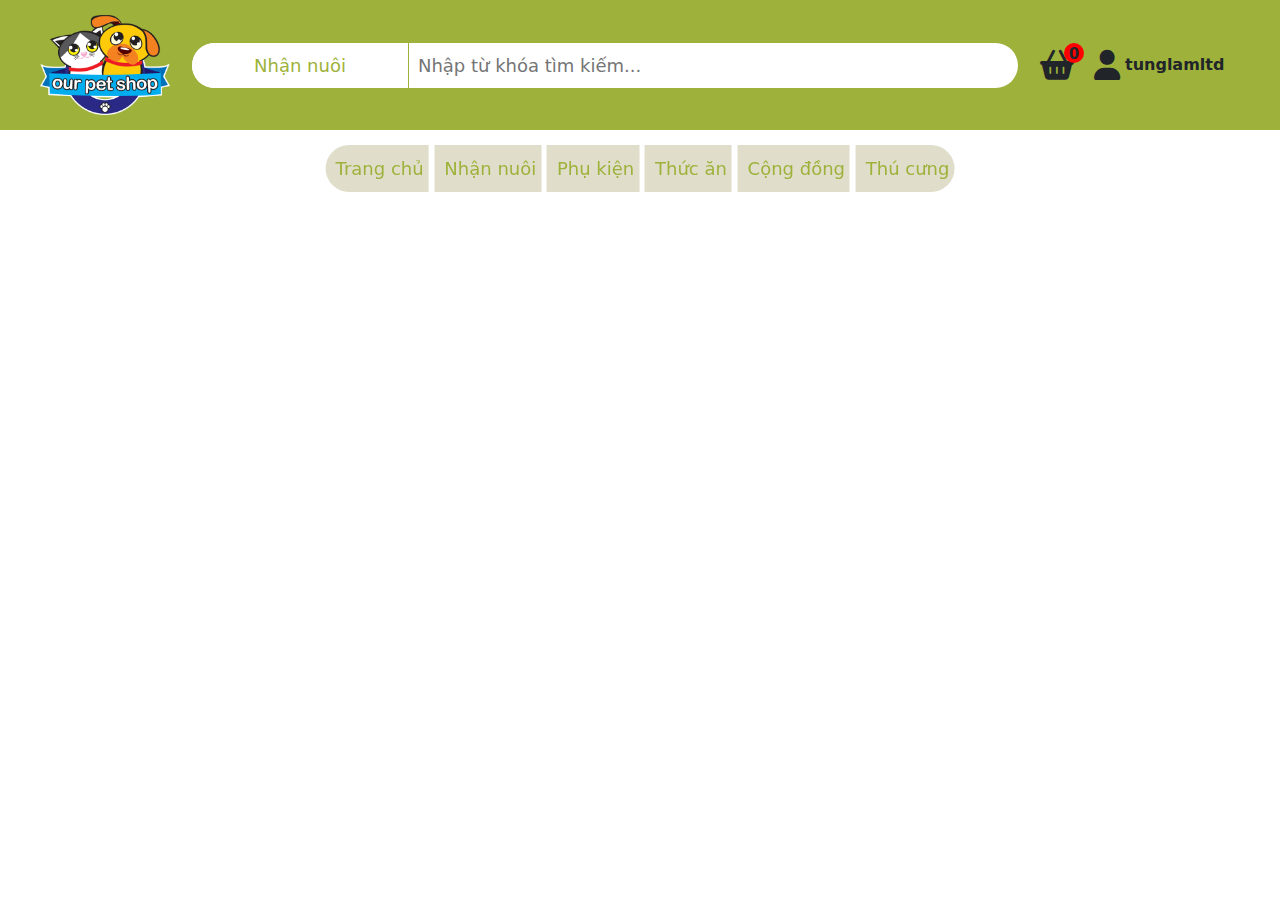
==== index.html @ e79a4947 "[Design] Header and navbar" ====
<!DOCTYPE html>
<html lang="en">

<head>
    <meta charset="UTF-8">
    <meta http-equiv="X-UA-Compatible" content="IE=edge">
    <meta name="viewport" content="width=device-width, initial-scale=1.0">
    <title>My Pet Land</title>
    <link rel="stylesheet" href="/template/source/css/base.css">
    <link rel="stylesheet" href="/template/source/bootstrap-5.2.0-beta1-dist/css/bootstrap.min.css">
    <link rel="stylesheet" href="/template/source/fontawesome-v6.0.0/css/all.min.css">
    <link rel="stylesheet" href="/template/source/css/header.css">
    <link rel="stylesheet" href="/template/source/css/hoverpaw.css">
    <link rel="stylesheet" href="/template/source/css/listtype.css">
    <link rel="stylesheet" href="/template/source/css/link.css">
</head>

<body>
    <header>
        <div class="header">
            <div class="header__left">
                <!-- <img src="/template/source/images/logo pet.png" alt="LOGO"> -->
                <a class="header__left-logo" href="#" title="My Pet Land"><img src="/template/source/images/logopet.png"
                        alt=""></a>
            </div>
            <div class="header__middle">
                <button class="header__middle-category hover-paw-btn">
                    Nhận nuôi
                    <span class="paw-hover"><i class="fa-solid fa-paw"></i></span>
                </button>
                <input class="header__middle-input" type="text" placeholder="Nhập từ khóa tìm kiếm...">
            </div>
            <div class="header__right">
                <div class="header__right-cart">
                    <div class="right-cart-count">0</div>
                    <span><i class="fa-solid fa-basket-shopping"></i></span>
                </div>
                <div class="header__right-user">
                    <span><i class="fa-solid fa-user"></i></span>
                    <!-- Logged in begin -->
                    <div class="right-user-login">tunglamltd</div>
                    <ul class="user__panel">
                        <li class="user__panel-item user__panel-username">tunglamltd</li>
                        <li class="user__panel-item hover-paw-btn">
                            <a title="Hồ sơ" href="#">Hồ sơ</a>
                            <span class="paw-hover"><i class="fa-solid fa-paw"></i></span>
                        </li>
                        <li class="user__panel-item hover-paw-btn">
                            <a title="Đổi mật khẩu" href="#">Đổi mật khẩu</a>
                            <span class="paw-hover"><i class="fa-solid fa-paw"></i></span>
                        </li>
                        <li class="user__panel-item hover-paw-btn">
                            <a title="Đăng xuất" href="#">Đăng xuất</a>
                            <span class="paw-hover"><i class="fa-solid fa-paw"></i></span>
                        </li>
                    </ul>
                    <!-- Logged in end -->

                    <!-- Logged out begin -->
                    <!-- <div class="right-user-logout">
                        <span class="log-user hover-paw-btn" title="Đăng nhập">
                            Đăng nhập
                            <span class="paw-hover"><i class="fa-solid fa-paw"></i></span>
                        </span>
                        <span class="log-user hover-paw-btn" title="Đăng ký">
                            Đăng ký
                            <span class="paw-hover"><i class="fa-solid fa-paw"></i></span>
                        </span>
                    </div> -->
                    <!-- Logged out end -->
                </div>
            </div>
        </div>
    </header>
    <div class="navbar">
        <ul>
            <li class="navbar__item">
                <a class="navbar__item-link hover-paw-btn" href="#">
                    <p>Trang chủ</p>
                    <span class="paw-hover"><i class="fa-solid fa-paw"></i></span>
                </a>
            </li>
            <li class="navbar__item">
                <a class="navbar__item-link hover-paw-btn" href="#">
                    <p>Nhận nuôi</p>
                    <span class="paw-hover"><i class="fa-solid fa-paw"></i></span>
                </a>
                <ul class="navbar__item-dropdown">
                    <li class="drop-item">
                        <a class="hover-paw-btn" href="#">Chó</a>
                    </li>
                    <li class="drop-item">
                        <a class="hover-paw-btn" href="#">Mèo</a>
                    </li>
                    <li class="drop-item">
                        <a class="hover-paw-btn" href="#">Khác...</a>
                    </li>
                </ul>
            </li>
            <li class="navbar__item">
                <a class="navbar__item-link hover-paw-btn" href="#">
                    <p>Phụ kiện</p>
                    <span class="paw-hover"><i class="fa-solid fa-paw"></i></span>
                </a>
                <ul class="navbar__item-dropdown">
                    <li class="drop-item">
                        <a class="hover-paw-btn" href="#">Chó</a>
                    </li>
                    <li class="drop-item">
                        <a class="hover-paw-btn" href="#">Mèo</a>
                    </li>
                    <li class="drop-item">
                        <a class="hover-paw-btn" href="#">Khác...</a>
                    </li>
                </ul>
            </li>
            <li class="navbar__item">
                <a class="navbar__item-link hover-paw-btn" href="#">
                    <p>Thức ăn</p>
                    <span class="paw-hover"><i class="fa-solid fa-paw"></i></span>
                </a>
                <ul class="navbar__item-dropdown">
                    <li class="drop-item">
                        <a class="hover-paw-btn" href="#">Chó</a>
                    </li>
                    <li class="drop-item">
                        <a class="hover-paw-btn" href="#">Mèo</a>
                    </li>
                    <li class="drop-item">
                        <a class="hover-paw-btn" href="#">Khác...</a>
                    </li>
                </ul>
            </li>
            <li class="navbar__item">
                <a class="navbar__item-link hover-paw-btn" href="#">
                    <p>Cộng đồng</p>
                    <span class="paw-hover"><i class="fa-solid fa-paw"></i></span>
                </a>
            </li>
            <li class="navbar__item">
                <a class="navbar__item-link hover-paw-btn" href="#">
                    <p>Thú cưng</p>
                    <span class="paw-hover"><i class="fa-solid fa-paw"></i></span>
                </a>
                <ul class="navbar__item-dropdown">
                    <li class="drop-item">
                        <a class="hover-paw-btn" href="#">Chó</a>
                    </li>
                    <li class="drop-item">
                        <a class="hover-paw-btn" href="#">Mèo</a>
                    </li>
                    <li class="drop-item">
                        <a class="hover-paw-btn" href="#">Khác...</a>
                    </li>
                </ul>
            </li>
        </ul>
    </div>
</body>

</html>
---- template/source/css/base.css ----
@import url('https://fonts.googleapis.com/css2?family=Open+Sans:wght@300;400;500;600;700&display=swap');
/* 300, 400, 500, 600, 700 */

:root {
    --color-main: rgb(158, 178, 59);
    /* 9EB23B */
    --color-secondary: rgb(199, 211, 111);
    /* C7D36F */
    --color-third: rgb(252, 249, 198);
    /* FCF9C6 */
    --color-fourth: rgb(224, 222, 202);
    /* E0DECA */
}

* {
    padding: 0;
    margin: 0;
    box-sizing: border-box;
}

a {
    text-decoration: none;
    color: #000;
}

html {
    font-family: 'Open Sans', sans-serif;
    font-size: 18px;
}

[class^="icon-"], [class*=" icon-"] {
    display: inline-block;
    width: 100%;
}

span i {
    text-align:center;
}
---- template/source/css/header.css ----
header {
    background-color: var(--color-main);
    position: fixed;
    top: 0;
    right: 0;
    left: 0;
}

.header {
    display: flex;
    align-items: center;
    max-width: 1200px;
    margin: auto;
    justify-content: space-between;
    padding-top: 15px;
    padding-bottom: 15px;
}

.header__left-logo>img {
    height: 100px;
    width: 130px;
}

.header__middle {
    position: relative;
    width: 100%;
    text-align: center;
}

.header__middle-category {
    position: absolute;
    height: 100%;
    width: 25%;
    border-radius: 25px 0 0 25px;
    background-color: #fff;
    border: none;
    border-right: 1px solid var(--color-main);
    color: var(--color-main);
}

.header__middle-input {
    outline: none;
    border: none;
    padding-left: 26%;
    height: 45px;
    width: 95%;
    border-radius: 25px;
}

.header__right {
    display: flex;
    min-width: 200px;
}

.header__right-cart {
    position: relative;
    font-size: 30px;
}

.header__right-cart {
    margin-right: 20px;
}

.header__right-cart:hover {
    cursor: pointer;
}

.right-cart-count {
    position: absolute;
    background-color: red;
    height: 20px;
    width: 20px;
    font-size: 15px;
    text-align: center;
    border-radius: 50%;
    font-weight: 700;
    right: -10px;
}

.header__right-user {
    position: relative;
    display: flex;
    width: 100%;
    font-size: 30px;
}

.header__right-user:hover {
    /* cursor: pointer; */
}

.right-user-login {
    white-space: nowrap;
    overflow: hidden;
    text-overflow: ellipsis;
    font-size: 16px;
    font-weight: 700;
    margin: auto auto auto 5px;
    width: 115px;
}

.user__panel {
    position: absolute;
    opacity: 0;
    background-color: var(--color-third);
    border-radius: 8px;
    font-size: 16px;
    top: 100%;
    width: 100%;
    text-align: center;
}

.user__panel:after {
    content: '';
    position: absolute;
    display: block;
    width: 0;
    height: 0;
    z-index: 1;
    top: -7px;
    right: calc(4em + (7px/2));
    border-left: 7px solid transparent;
    border-right: 7px solid transparent;
    border-bottom: 7px solid var(--color-third);
}

.header__right-user:hover .user__panel {
    opacity: 1;
    transition: ease-in-out 0.2s;
}

.user__panel-username {
    font-weight: 600;
}

.user__panel-item {
    font-size: 14px;
    border-bottom: 1px solid var(--color-main);
    padding: 5px 0;
}

.user__panel-item:last-child {
    border-bottom: none;
}

.user__panel-item:hover {
    font-weight: 700;
    color: var(--color-main);
    cursor: pointer;
}

.user__panel-item:first-child:hover {
    font-weight: 600;
    color: black;
    cursor: text;
}

.right-user-logout {
    margin-left: 10px;
}

.right-user-logout span {
    display: block;
    font-size: 14px;
}

.right-user-logout span:hover {
    font-weight: 700;
}

.log-user span {
    display: inline-block;
}

.navbar {
    position: fixed;
    left: 50%;
    transform: translate(-50%, 0);
    margin: 145px auto;
    max-width: 800px;
    padding: 0;
}

.navbar__item {
    position: relative;
    display: inline-block;
    padding: 0;
}

.navbar__item:hover {
    border-bottom: 2px solid var(--color-main);
}

.navbar__item-link {
    display: flex;
    align-items: center;
    background-color: var(--color-fourth);
}

.navbar ul li:first-child .navbar__item-link,
.navbar__item:first-child {
    border-radius: 25px 0 0 25px;
}

.navbar ul li:last-child .navbar__item-link,
.navbar__item:last-child {
    border-radius: 0 25px 25px 0;
}

.navbar__item-link:hover {
    color: var(--color-main);
    font-weight: 500;
}

.navbar__item-link p {
    display: inline-block;
    padding: 10px 5px 10px 10px;
    margin: auto;
}

.navbar__item-dropdown {
    position: absolute;
    display: none;
    background-color: var(--color-fourth);
    top: 105%;
    width: 100%;
    border-radius: 5px;
}

.navbar__item:hover .navbar__item-dropdown {
    display: block;
}

/* .navbar__item-dropdown:after {
    content: '';
    position: absolute;
    display: block;
    width: 0;
    height: 0;
    z-index: 1;
    top: -7px;
    right: calc(50% - (7px / 2));
    border-left: 7px solid transparent;
    border-right: 7px solid transparent;
    border-bottom: 7px solid var(--color-fourth);
} */

.drop-item {
    display: block;
    width: 100%;
}

.drop-item a {
    display: block;
    padding: 5px;
}

.drop-item a:hover {
    background-color: var(--color-secondary);
    font-weight: 500;
}
---- template/source/css/hoverpaw.css ----
.paw-hover{
    /* opacity: 0; */
    display: none;
}

.paw-hover > i {
    /* color: var(--color-main); */
    transform: rotate(45deg);
}

.hover-paw-btn:hover .paw-hover {
    /* opacity: 1;
    transition: ease-in-out 0.2s; */
    display: inline-block;
}
---- template/source/css/listtype.css ----
.header__right-user ul,
.navbar ul,
.navbar__area ul {
    list-style-type: none;
    margin: 0;
    padding: 0;
}
---- template/source/css/link.css ----
.user__panel  a,
.navbar__item-link,
.drop-item a {
    text-decoration: none;
    color: var(--color-main);
}
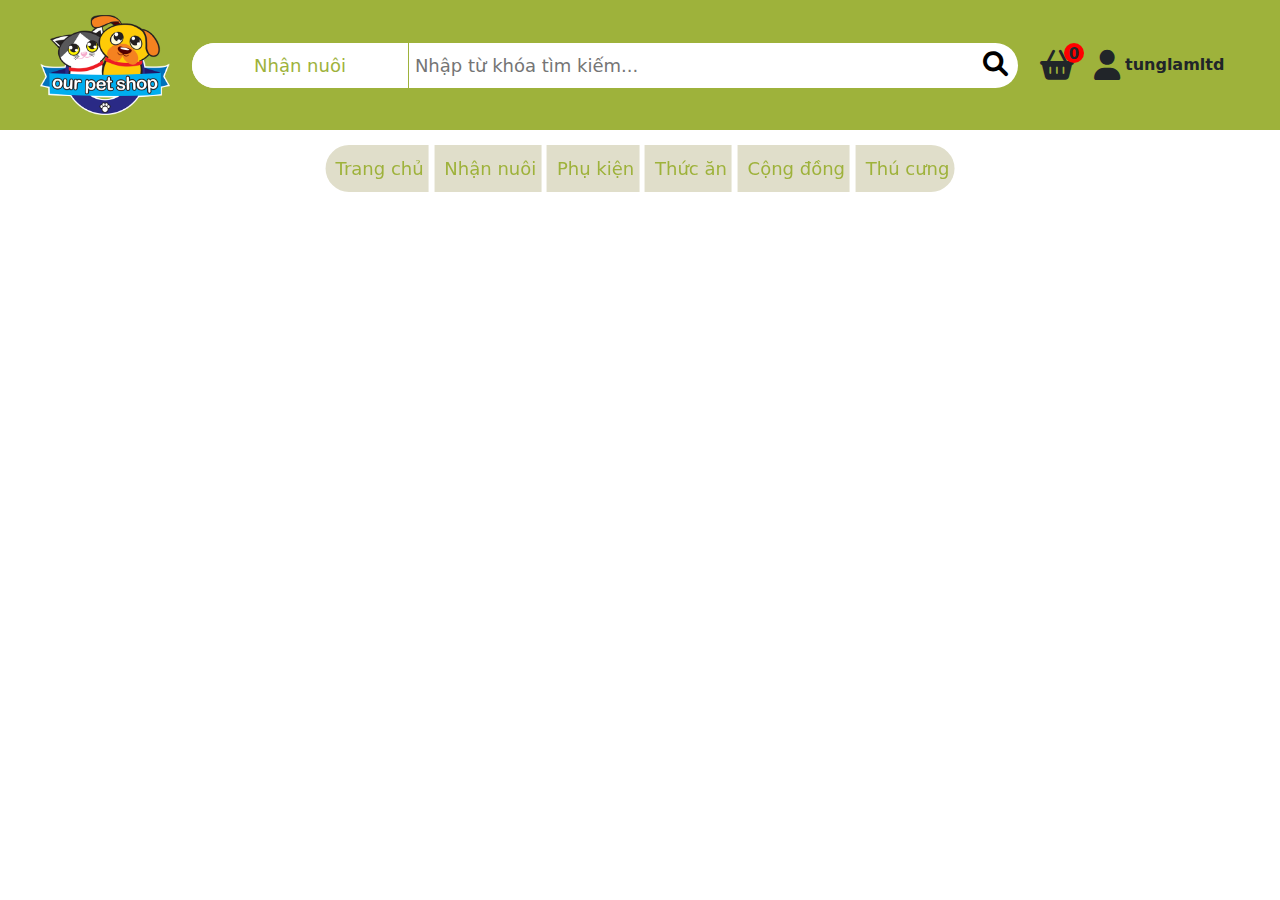
==== commit 43d403e0: "[Design] Search button" ====
--- a/index.html
+++ b/index.html
@@ -13,6 +13,7 @@
     <link rel="stylesheet" href="/template/source/css/hoverpaw.css">
     <link rel="stylesheet" href="/template/source/css/listtype.css">
     <link rel="stylesheet" href="/template/source/css/link.css">
+    <link rel="stylesheet" href="/template/source/css/body.css">
 </head>
 
 <body>
@@ -28,7 +29,10 @@
                     Nhận nuôi
                     <span class="paw-hover"><i class="fa-solid fa-paw"></i></span>
                 </button>
-                <input class="header__middle-input" type="text" placeholder="Nhập từ khóa tìm kiếm...">
+                <form class="header_middle-searchbox" action="GET">
+                    <input class="middle-searchbox-input" type="text" placeholder="Nhập từ khóa tìm kiếm...">
+                    <button title="Tìm kiếm" type="submit"><span><i class="fa-solid fa-magnifying-glass"></i></span></button>
+                </form>
             </div>
             <div class="header__right">
                 <div class="header__right-cart">
@@ -156,6 +160,9 @@
             </li>
         </ul>
     </div>
+    <div class="body">
+        
+    </div>
 </body>
 
 </html>--- a/template/source/css/header.css
+++ b/template/source/css/header.css
@@ -36,14 +36,37 @@
     border: none;
     border-right: 1px solid var(--color-main);
     color: var(--color-main);
-}
-
-.header__middle-input {
+    z-index: 1;
+    left: 2.5%;
+}
+
+.header_middle-searchbox {
+    position: relative;
+    width: 95%;
+    margin: auto;
+}
+
+.header_middle-searchbox button {
+    position: absolute;
+    border: none;
+    font-size: 25px;
+    background-color: transparent;
+    right: 0;
+    height: 45px;
+    width: 45px;
+    border-radius: 50%;
+}
+
+.header_middle-searchbox button:hover{
+    background-color: #fff;
+}
+
+.middle-searchbox-input {
     outline: none;
     border: none;
-    padding-left: 26%;
+    padding-left: 27%;
     height: 45px;
-    width: 95%;
+    width: 100%;
     border-radius: 25px;
 }
 
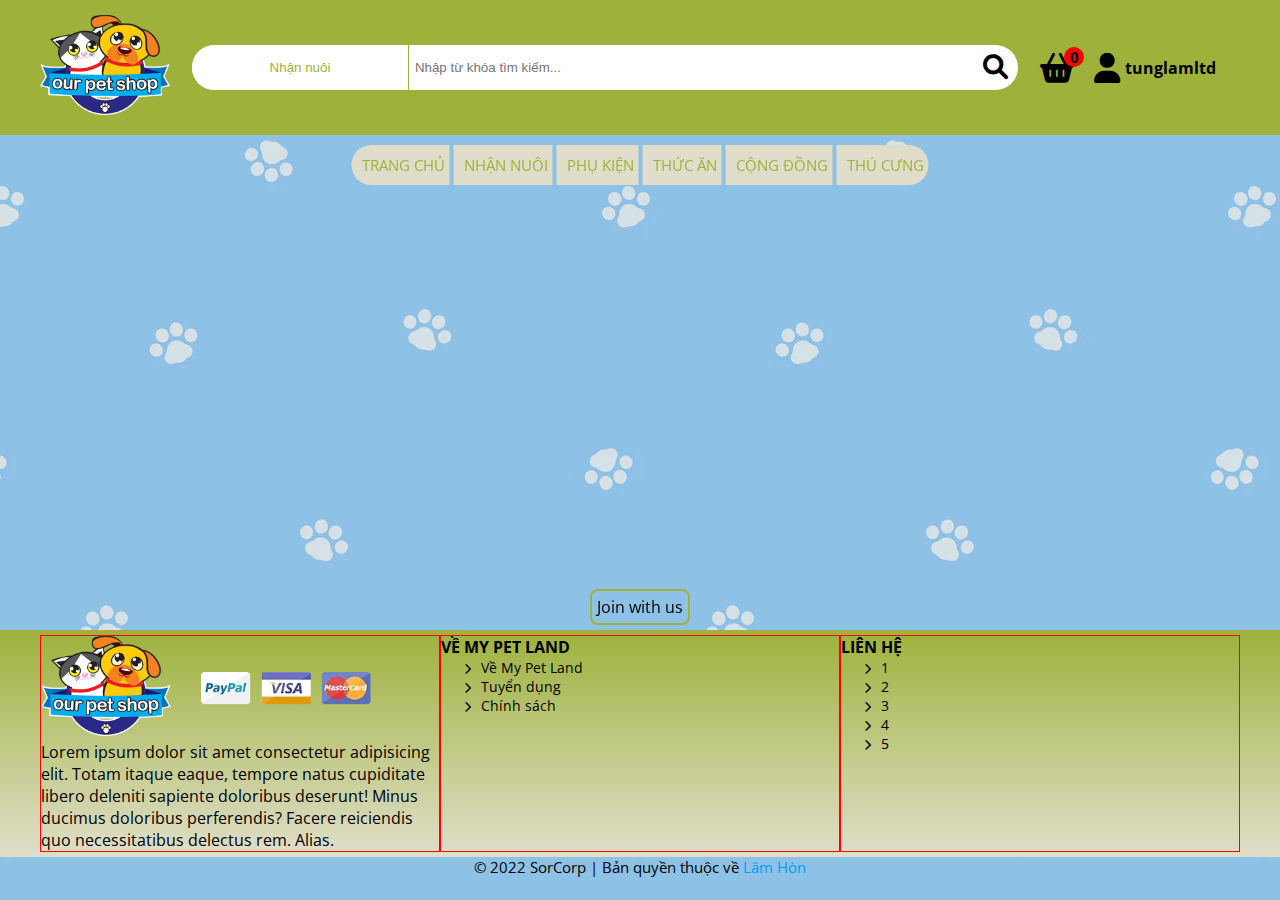
==== commit d9a93089: "[Design] Copyright" ====
--- a/index.html
+++ b/index.html
@@ -7,13 +7,17 @@
     <meta name="viewport" content="width=device-width, initial-scale=1.0">
     <title>My Pet Land</title>
     <link rel="stylesheet" href="/template/source/css/base.css">
-    <link rel="stylesheet" href="/template/source/bootstrap-5.2.0-beta1-dist/css/bootstrap.min.css">
+    <!-- <link rel="stylesheet" href="/template/source/bootstrap-5.2.0-beta1-dist/css/bootstrap.min.css"> -->
     <link rel="stylesheet" href="/template/source/fontawesome-v6.0.0/css/all.min.css">
     <link rel="stylesheet" href="/template/source/css/header.css">
     <link rel="stylesheet" href="/template/source/css/hoverpaw.css">
     <link rel="stylesheet" href="/template/source/css/listtype.css">
     <link rel="stylesheet" href="/template/source/css/link.css">
-    <link rel="stylesheet" href="/template/source/css/body.css">
+    <link rel="stylesheet" href="/template/source/css/container.css">
+    <link rel="stylesheet" href="/template/source/css/carousel.css">
+    <link rel="stylesheet" href="/template/source/css/button.css">
+    <link rel="stylesheet" href="/template/source/css/footer.css">
+    <link rel="stylesheet" href="/template/source/css/copyright.css">
 </head>
 
 <body>
@@ -31,7 +35,8 @@
                 </button>
                 <form class="header_middle-searchbox" action="GET">
                     <input class="middle-searchbox-input" type="text" placeholder="Nhập từ khóa tìm kiếm...">
-                    <button title="Tìm kiếm" type="submit"><span><i class="fa-solid fa-magnifying-glass"></i></span></button>
+                    <button title="Tìm kiếm" type="submit"><span><i
+                                class="fa-solid fa-magnifying-glass"></i></span></button>
                 </form>
             </div>
             <div class="header__right">
@@ -160,9 +165,55 @@
             </li>
         </ul>
     </div>
-    <div class="body">
-        
-    </div>
+    <div class="container-body">
+        <div class="body__carousel">
+            <div class="body__carousel-item">
+                <!-- <img src="/template/source/images/banner.png" alt="Banner"> -->
+                <a class="btn btn-maincolor carousel-item-centerbtn" href="#">Join with us</a>
+            </div>
+        </div>
+    </div>
+    <div class="footer">
+        <div class="footer__container">
+            <div class="footer__container-left footer__container-item">
+                <div class="container-left-header">
+                    <a class="container-left-logo" href="#"><img src="/template/source/images/logopet.png" alt=""></a>
+                    <img src="/template/source/images/payment/payment-1.webp" alt="" />
+                    <img src="/template/source/images/payment/payment-2.webp" alt="" />
+                    <img src="/template/source/images/payment/payment-3.webp" alt="" />
+                </div>
+                <div class="container-left-content">
+                    Lorem ipsum dolor sit amet consectetur adipisicing elit. Totam itaque eaque, tempore natus cupiditate libero deleniti sapiente doloribus deserunt! Minus ducimus doloribus perferendis? Facere reiciendis quo necessitatibus delectus rem. Alias.
+                </div>
+            </div>
+            <div class="footer__container-middle footer__container-item">
+                <div class="footer-item-header">
+                    Về My Pet Land
+                </div>
+                <ul class="fa-ul">
+                    <li><span class="fa-li"><i class="fa-solid fa-chevron-right"></i></span><a href="#">Về My Pet Land</a></li>
+                    <li><span class="fa-li"><i class="fa-solid fa-chevron-right"></i></span><a href="#">Tuyển dụng</a></li>
+                    <li><span class="fa-li"><i class="fa-solid fa-chevron-right"></i></span><a href="#">Chính sách</a></li>
+                </ul>
+            </div>
+            <div class="footer__container-right footer__container-item">
+                <div class="footer-item-header">
+                    Liên hệ
+                </div>
+                <ul class="fa-ul">
+                    <li><span class="fa-li"><i class="fa-solid fa-chevron-right"></i></span><a href="#">1</a></li>
+                    <li><span class="fa-li"><i class="fa-solid fa-chevron-right"></i></span><a href="#">2</a></li>
+                    <li><span class="fa-li"><i class="fa-solid fa-chevron-right"></i></span><a href="#">3</a></li>
+                    <li><span class="fa-li"><i class="fa-solid fa-chevron-right"></i></span><a href="#">4</a></li>
+                    <li><span class="fa-li"><i class="fa-solid fa-chevron-right"></i></span><a href="#">5</a></li>
+                </ul>
+            </div>
+        </div>
+    </div>
+    <div class="copyright">
+        <p>© 2022 SorCorp | Bản quyền thuộc về <a href="https://www.facebook.com/lamhon25/">Lâm Hòn</a></p>
+    </div>
+    <!-- <script src="/template/source/bootstrap-5.2.0-beta1-dist/js/bootstrap.min.js"></script> -->
 </body>
 
 </html>--- a/template/source/css/base.css
+++ b/template/source/css/base.css
@@ -35,4 +35,8 @@
 
 span i {
     text-align:center;
+}
+
+body {
+    background-image: url('/template/source/images/background.webp');
 }--- a/template/source/css/header.css
+++ b/template/source/css/header.css
@@ -59,6 +59,7 @@
 
 .header_middle-searchbox button:hover{
     background-color: #fff;
+    color: var(--color-main);
 }
 
 .middle-searchbox-input {
@@ -196,11 +197,15 @@
 
 .navbar {
     position: fixed;
+    font-size: 15px;
+    text-transform: uppercase;
     left: 50%;
+    top: 145px;
     transform: translate(-50%, 0);
-    margin: 145px auto;
+    margin: auto;
     max-width: 800px;
     padding: 0;
+    z-index: 1;
 }
 
 .navbar__item {
--- a/template/source/css/container.css
+++ b/template/source/css/container.css
@@ -0,0 +1,5 @@
+.container-body{
+    max-width: 1200px;
+    /* background-color: #fff; */
+    margin: 130px auto auto auto;
+}--- a/template/source/css/carousel.css
+++ b/template/source/css/carousel.css
@@ -0,0 +1,23 @@
+/* .carousel-item {
+    background-image: url('/template/source/images/banner.png');
+    background-size:cover;
+    background-position: bottom;
+    background-repeat: no-repeat;
+    height: 700px;
+} */
+
+.body__carousel-item {
+    position: relative;
+    background-image: url('/template/source/images/banner.png');
+    background-size:cover;
+    background-position: bottom;
+    background-repeat: no-repeat;
+    height: 500px;
+}
+
+.carousel-item-centerbtn {
+    position: absolute;
+    bottom: 5px;
+    left: 50%;
+    transform: translateX(-50%);
+}--- a/template/source/css/button.css
+++ b/template/source/css/button.css
@@ -0,0 +1,14 @@
+.btn {
+    font-size: 16px;
+    border-radius: 8px;
+    padding: 5px;
+}
+
+.btn-maincolor {
+    border: 2px solid var(--color-main);
+}
+
+.btn-maincolor:hover {
+    background-color: var(--color-main);
+    transition: ease-in-out 0.2s;
+}--- a/template/source/css/footer.css
+++ b/template/source/css/footer.css
@@ -0,0 +1,51 @@
+.footer {
+    background-image: linear-gradient(var(--color-main), var(--color-fourth));
+    padding: 5px;
+    font-size: 16px;
+}
+
+.footer ul {
+    list-style-type: none;
+}
+
+.footer ul li {
+    font-size: 14px;    
+}
+
+.fa-li i {
+    font-size: 11px;    
+}
+
+.footer__container {
+    display: flex;
+    max-width: 1200px;
+    justify-content: space-between;
+    margin: auto;
+}
+
+.footer__container-item {
+    width: calc(100%/3);
+    border: 1px solid red;
+}
+
+.footer-item-header {
+    text-transform: uppercase;
+    font-weight: 700;
+}
+
+.container-left-header {
+    display: flex;
+    align-items: center;
+}
+
+.container-left-header > img {
+    width: 50px;
+    height: 33px;
+    margin-right: 10px;
+}
+
+.container-left-logo img{
+    height: 100px;
+    width: 130px;
+    margin-right: 30px;
+}--- a/template/source/css/copyright.css
+++ b/template/source/css/copyright.css
@@ -0,0 +1,14 @@
+.copyright {
+    display: flex;
+    font-size: 15px;
+    
+}
+
+.copyright > p {
+    display: inline-block;
+    margin: auto;
+}
+
+.copyright a {
+    color: rgb(0, 157, 255);
+}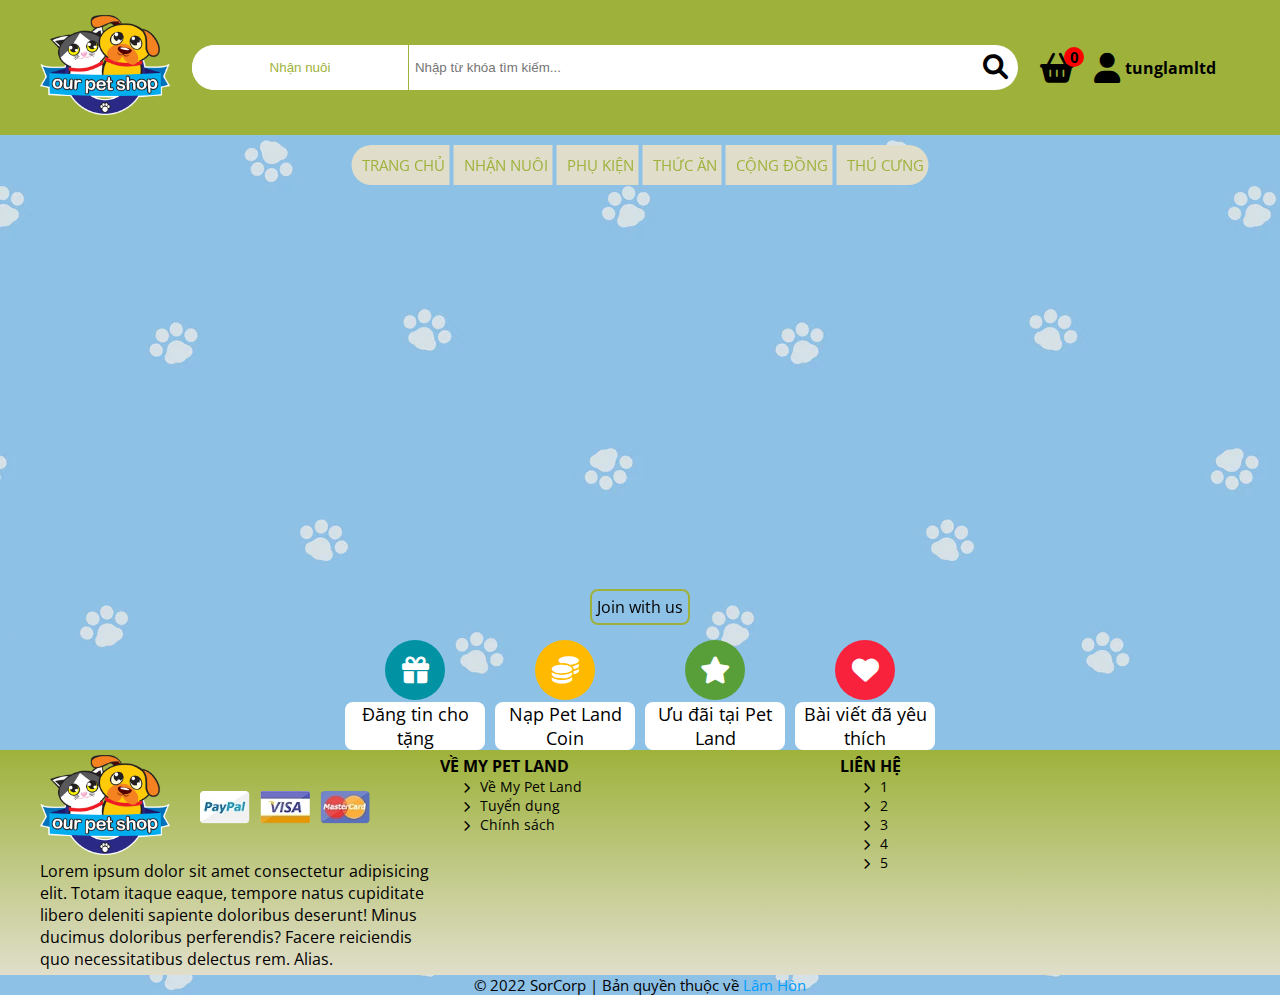
==== commit 9635a0a6: "[Design] Sub Banner" ====
--- a/index.html
+++ b/index.html
@@ -15,9 +15,11 @@
     <link rel="stylesheet" href="/template/source/css/link.css">
     <link rel="stylesheet" href="/template/source/css/container.css">
     <link rel="stylesheet" href="/template/source/css/carousel.css">
+    <link rel="stylesheet" href="/template/source/css/subbanner.css">
     <link rel="stylesheet" href="/template/source/css/button.css">
     <link rel="stylesheet" href="/template/source/css/footer.css">
     <link rel="stylesheet" href="/template/source/css/copyright.css">
+    <link rel="stylesheet" href="/template/source/css/color.css">
 </head>
 
 <body>
@@ -172,6 +174,32 @@
                 <a class="btn btn-maincolor carousel-item-centerbtn" href="#">Join with us</a>
             </div>
         </div>
+        <div class="body__subbanner">
+            <div class="body__subbanner-item">
+                <a href="#" class="subbanner-item-icon subbanner-item-1">
+                    <span><i class="fa-solid fa-gift fa-xl"></i></span>
+                    <p class="subbanner-item-text">Đăng tin cho tặng</p>
+                </a>
+            </div>
+            <div class="body__subbanner-item">
+                <a href="#" class="subbanner-item-icon subbanner-item-2">
+                    <span><i class="fa-solid fa-coins fa-xl"></i></span>
+                    <p class="subbanner-item-text">Nạp Pet Land Coin</p>
+                </a>
+            </div>
+            <div class="body__subbanner-item">
+                <a href="#" class="subbanner-item-icon subbanner-item-3">
+                    <span><i class="fa-solid fa-star fa-xl"></i></span>
+                    <p class="subbanner-item-text">Ưu đãi tại Pet Land</p>
+                </a>
+            </div>
+            <div class="body__subbanner-item">
+                <a href="#" class="subbanner-item-icon subbanner-item-4">
+                    <span><i class="fa-solid fa-heart fa-xl"></i></span>
+                    <p class="subbanner-item-text">Bài viết đã yêu thích</p>
+                </a>
+            </div>
+        </div>
     </div>
     <div class="footer">
         <div class="footer__container">
--- a/template/source/css/subbanner.css
+++ b/template/source/css/subbanner.css
@@ -0,0 +1,86 @@
+.body__subbanner {
+    display: flex;
+    justify-content: center;
+    margin-top: 10px;
+    margin-bottom: 50px;
+}
+
+.body__subbanner-item {
+    text-align: center;
+    display: flex;
+    flex-direction: column;
+    align-items: center;
+    width: 150px;
+}
+
+.subbanner-item-icon {
+    display: block;
+    height: 60px;
+    width: 60px;
+    border-radius: 50%;
+    position: relative;
+    color: #fff;
+}
+
+.subbanner-item-1 {
+    background-color: rgb(1,147,163);
+}
+
+.subbanner-item-2 {
+    background-color: rgb(255,186,0);
+}
+
+.subbanner-item-3 {
+    background-color: rgb(88,159,57);
+}
+
+.subbanner-item-4 {
+    background-color: rgb(248,34,61);
+}
+
+.subbanner-item-icon:hover {
+    background-color: #fff;
+    transition: ease-in-out 0.3s;
+}
+
+.subbanner-item-1:hover  {
+    color: rgb(1,147,163);
+    border: 3px solid rgb(1,147,163);
+}
+
+.subbanner-item-2:hover {
+    color: rgb(255,186,0);
+    border: 3px solid rgb(255,186,0);
+}
+
+.subbanner-item-3:hover {
+    color: rgb(88,159,57);
+    border: 3px solid rgb(88,159,57);
+}
+
+.subbanner-item-4:hover {
+    color: rgb(248,34,61);
+    border: 3px solid rgb(248,34,61);
+}
+
+/* .body__subbanner-item > a:hover .subbanner-item-text {
+    visibility: visible;
+} */
+
+.subbanner-item-icon > span > i {
+    position: absolute;
+    top: 50%;
+    transform: translate(-50%, -50%);
+}
+
+.subbanner-item-text {
+    display: block;
+    /* visibility: hidden; */
+    color: #000;
+    position: absolute;
+    top: 103%;
+    width: 140px;
+    left: calc(-70px + 50%);
+    background-color: #fff;
+    border-radius: 8px;
+}--- a/template/source/css/button.css
+++ b/template/source/css/button.css
@@ -11,4 +11,9 @@
 .btn-maincolor:hover {
     background-color: var(--color-main);
     transition: ease-in-out 0.2s;
+}
+
+.circle-btn {
+    font-size: 16px;
+    border-radius: 50%;
 }--- a/template/source/css/footer.css
+++ b/template/source/css/footer.css
@@ -25,7 +25,6 @@
 
 .footer__container-item {
     width: calc(100%/3);
-    border: 1px solid red;
 }
 
 .footer-item-header {
--- a/template/source/css/color.css
+++ b/template/source/css/color.css
@@ -0,0 +1,7 @@
+.color-0193a3 {
+    color: rgb(1,147,163);
+}
+
+.color-ffffff {
+    color: rgb(255, 255, 255);
+}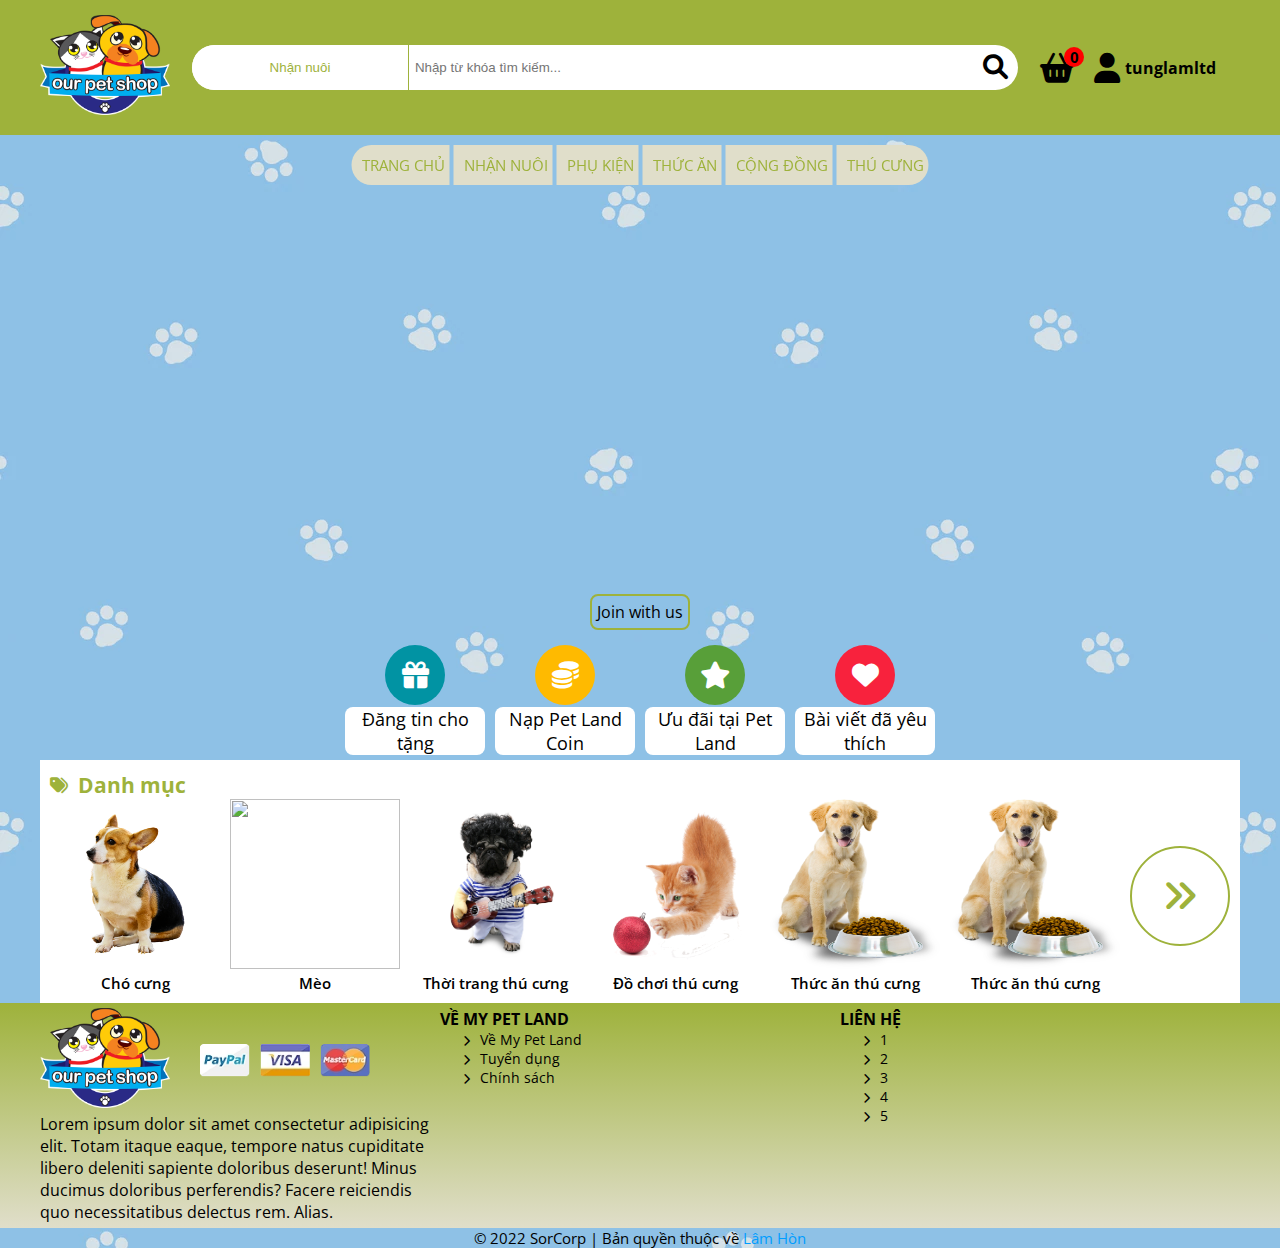
==== commit 8f737480: "[Design] Category in home" ====
--- a/index.html
+++ b/index.html
@@ -20,6 +20,7 @@
     <link rel="stylesheet" href="/template/source/css/footer.css">
     <link rel="stylesheet" href="/template/source/css/copyright.css">
     <link rel="stylesheet" href="/template/source/css/color.css">
+    <link rel="stylesheet" href="/template/source/css/category.css">
 </head>
 
 <body>
@@ -200,6 +201,40 @@
                 </a>
             </div>
         </div>
+        <div class="body__category">
+            <div class="body__category-header">
+                <i class="fa-solid fa-tags"></i> <h3 class="category-header-text">Danh mục</h3>
+            </div>
+            <div class="body__category-container">
+                <a href="#" class="category-container-item">
+                    <img class="category-avatar" src="/template/source/images/categories/dog-avatar.png" alt="">
+                    <p>Chó cưng</p>
+                </a>
+                <a href="#" class="category-container-item">
+                    <img class="category-avatar" src="/template/source/images/categories/cat-avatar.png" alt="">
+                    <p>Mèo</p>
+                </a>
+                <a href="#" class="category-container-item">
+                    <img class="category-avatar" src="/template/source/images/categories/fashion.png" alt="">
+                    <p>Thời trang thú cưng</p>
+                </a>
+                <a href="#" class="category-container-item">
+                    <img class="category-avatar" src="/template/source/images/categories/toy.png" alt="">
+                    <p>Đồ chơi thú cưng</p>
+                </a>
+                <a href="#" class="category-container-item">
+                    <img class="category-avatar" src="/template/source/images/categories/food.png" alt="">
+                    <p>Thức ăn thú cưng</p>
+                </a>
+                <a href="#" class="category-container-item">
+                    <img class="category-avatar" src="/template/source/images/categories/food.png" alt="">
+                    <p>Thức ăn thú cưng</p>
+                </a>
+                <a title="Xem thêm" href="#" class="category-container-seemore">
+                    <i class="fa-solid fa-angles-right fa-2xl"></i>
+                </a>
+            </div>
+        </div>
     </div>
     <div class="footer">
         <div class="footer__container">
--- a/template/source/css/header.css
+++ b/template/source/css/header.css
@@ -4,6 +4,7 @@
     top: 0;
     right: 0;
     left: 0;
+    z-index: 999;
 }
 
 .header {
@@ -113,13 +114,12 @@
 }
 
 .right-user-login {
-    white-space: nowrap;
-    overflow: hidden;
-    text-overflow: ellipsis;
+    
     font-size: 16px;
     font-weight: 700;
     margin: auto auto auto 5px;
     width: 115px;
+    z-index: 2;
 }
 
 .user__panel {
@@ -153,6 +153,9 @@
 }
 
 .user__panel-username {
+    white-space: nowrap;
+    overflow: hidden;
+    text-overflow: ellipsis;
     font-weight: 600;
 }
 
--- a/template/source/css/container.css
+++ b/template/source/css/container.css
@@ -1,5 +1,6 @@
 .container-body{
     max-width: 1200px;
     /* background-color: #fff; */
-    margin: 130px auto auto auto;
+    margin: 135px auto auto auto;
+    /* height: 10000px; */
 }--- a/template/source/css/carousel.css
+++ b/template/source/css/carousel.css
@@ -13,6 +13,7 @@
     background-position: bottom;
     background-repeat: no-repeat;
     height: 500px;
+    /* z-index: 0; */
 }
 
 .carousel-item-centerbtn {
--- a/template/source/css/subbanner.css
+++ b/template/source/css/subbanner.css
@@ -2,7 +2,7 @@
     display: flex;
     justify-content: center;
     margin-top: 10px;
-    margin-bottom: 50px;
+    margin-bottom: 55px;
 }
 
 .body__subbanner-item {
--- a/template/source/css/footer.css
+++ b/template/source/css/footer.css
@@ -2,6 +2,7 @@
     background-image: linear-gradient(var(--color-main), var(--color-fourth));
     padding: 5px;
     font-size: 16px;
+    z-index: 999;
 }
 
 .footer ul {
--- a/template/source/css/category.css
+++ b/template/source/css/category.css
@@ -0,0 +1,79 @@
+.body__category {
+    background-color: #fff;
+    padding: 10px;
+}
+
+.body__category-header {
+    display: inline-flex;
+    color: var(--color-main);
+    position: relative;
+    align-items: center;
+}
+
+.category-header-text {
+    margin-left: 10px;
+}
+
+.category-header-text::after {
+    content: '';
+    width: 0;
+    height: 3px;
+    background-color: var(--color-main);
+    position: absolute;
+    top: 100%;
+    left: 0;
+    transition: all 500ms ease;
+}
+
+.category-header-text:hover::after {
+    /* left: 100%; */
+    left: 0%;
+    width: 100%;
+}
+
+.body__category-container {
+    display: flex;
+    flex-wrap: wrap;
+    justify-content: flex-start;
+    align-items: center;
+}
+
+.category-container-item {
+    font-size: 15px;
+    font-weight: 600;
+    text-align: center;
+    margin-right: 10px;
+}
+
+.category-container-item > p {
+    white-space: wrap;
+    width: 170px;
+}
+
+.category-avatar {
+    height: 170px;
+    width: 170px;
+}
+
+.category-container-seemore {
+    display: block;
+    height: 100px;
+    width: 100px;
+    border: 2px solid var(--color-main);
+    border-radius: 50%;
+    position: relative;
+    color: var(--color-main);
+}
+
+.category-container-seemore:hover {
+    background-color: var(--color-main);
+    color: #fff;
+    transition: ease-in-out 0.2s;
+}
+
+.category-container-seemore > i {
+    position: absolute;
+    top: 50%;
+    left: 50%;
+    transform: translate(-50%, -50%);
+}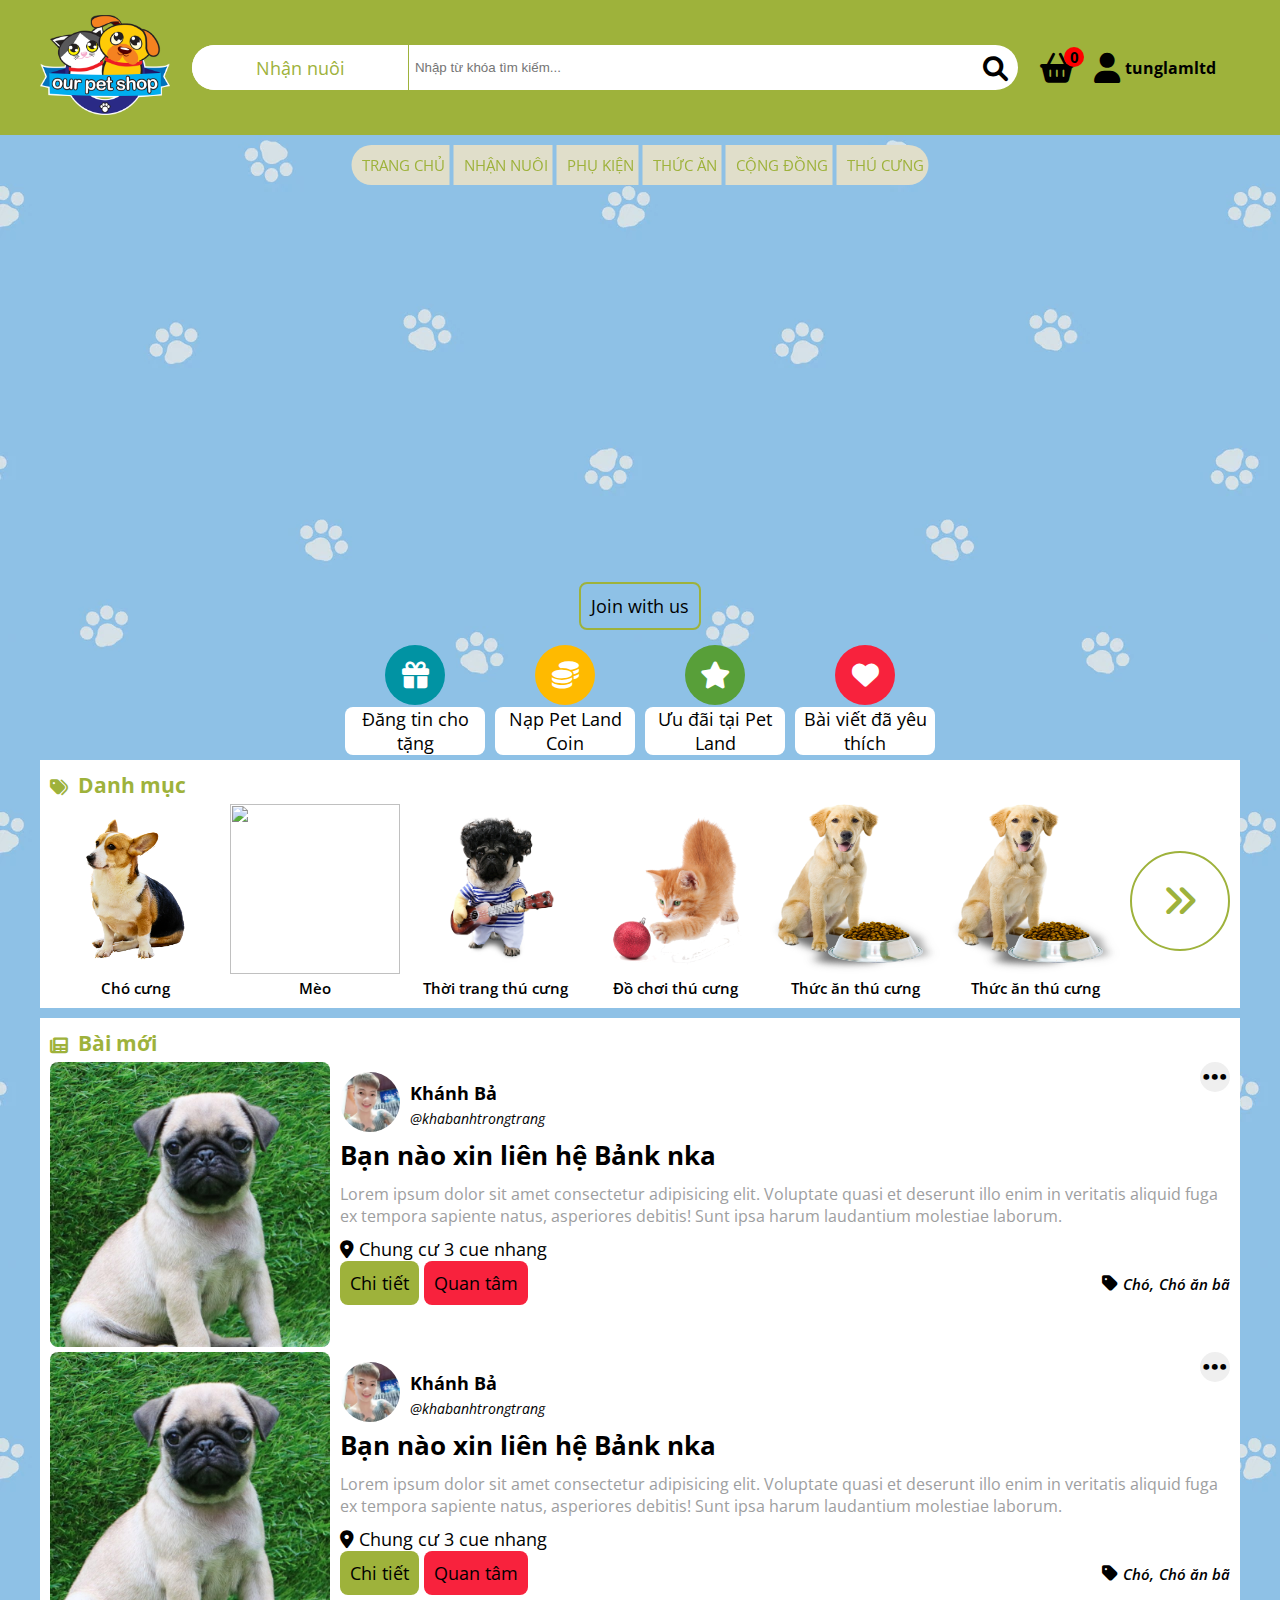
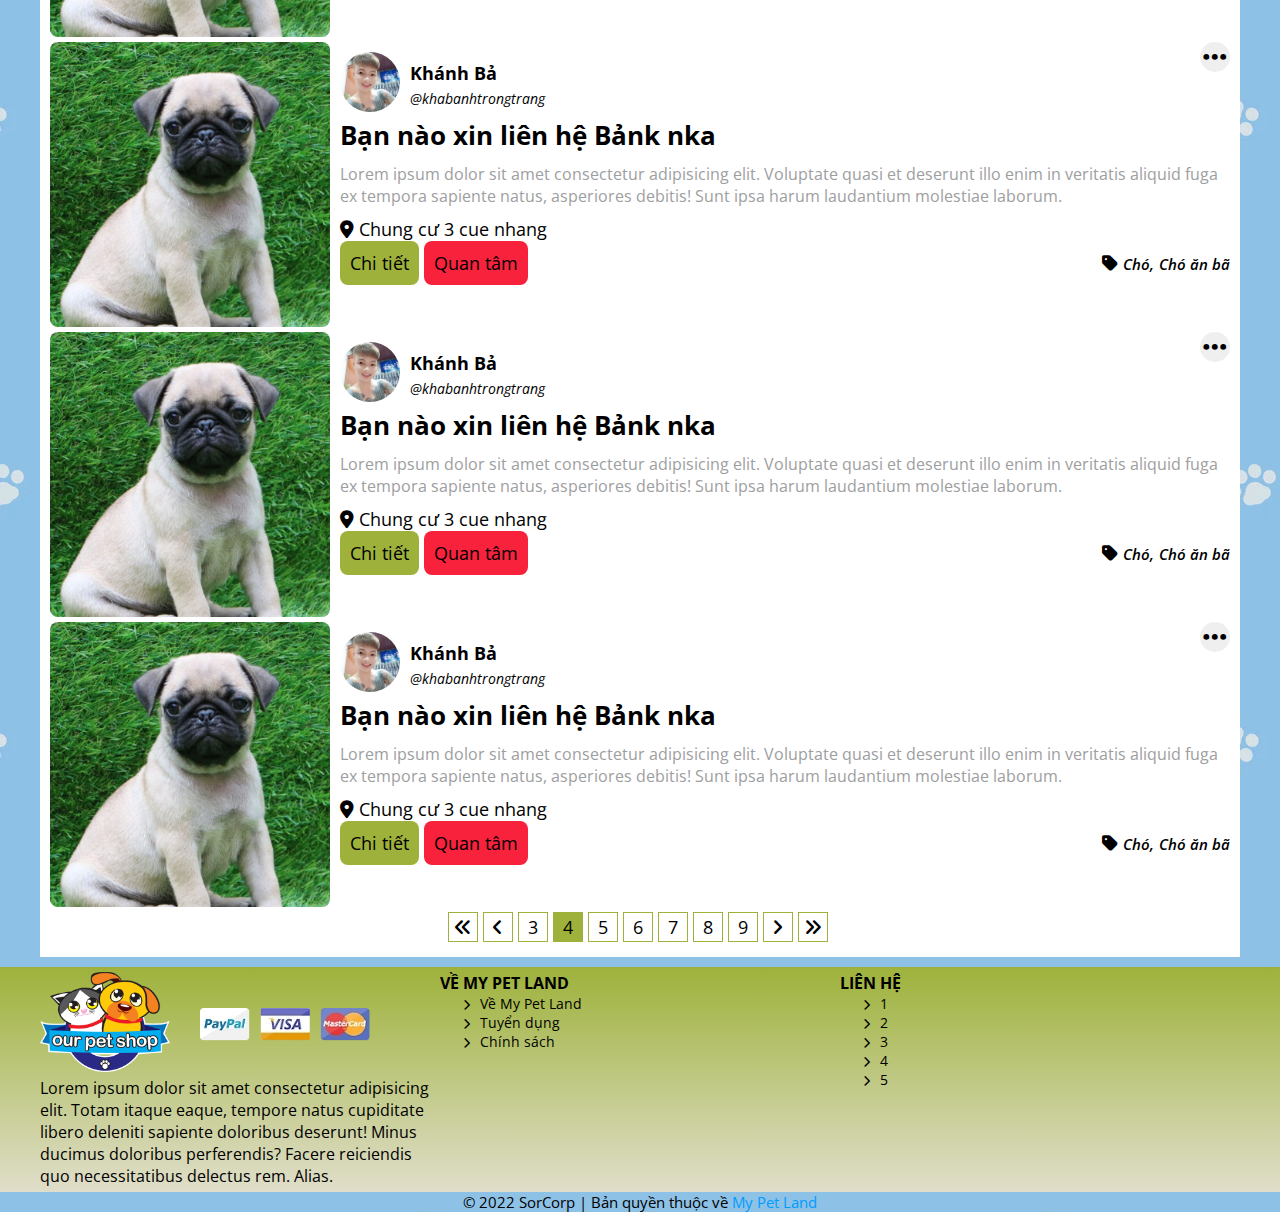
==== commit c30c534f: "[Design] Fix some element" ====
--- a/index.html
+++ b/index.html
@@ -21,6 +21,8 @@
     <link rel="stylesheet" href="/template/source/css/copyright.css">
     <link rel="stylesheet" href="/template/source/css/color.css">
     <link rel="stylesheet" href="/template/source/css/category.css">
+    <link rel="stylesheet" href="/template/source/css/news.css">
+    <link rel="stylesheet" href="/template/source/css/page.css">
 </head>
 
 <body>
@@ -203,7 +205,8 @@
         </div>
         <div class="body__category">
             <div class="body__category-header">
-                <i class="fa-solid fa-tags"></i> <h3 class="category-header-text">Danh mục</h3>
+                <i class="fa-solid fa-tags"></i>
+                <h3 class="category-header-text">Danh mục</h3>
             </div>
             <div class="body__category-container">
                 <a href="#" class="category-container-item">
@@ -233,6 +236,263 @@
                 <a title="Xem thêm" href="#" class="category-container-seemore">
                     <i class="fa-solid fa-angles-right fa-2xl"></i>
                 </a>
+            </div>
+        </div>
+        <div class="body__news">
+            <div class="body__news-header">
+                <i class="fa-solid fa-newspaper"></i>
+                <h3 class="news-header-text">Bài mới</h3>
+            </div>
+            <div class="body__news-container">
+                <div class="news-container-item ">
+                    <a href="#news-item" class="news-item__img">
+                        <img src="/template/source/images/TempPictureForDesign/pet-21-e1598365740876.jpg" alt="">
+                    </a>
+                    <div class="news-item__info">
+                        <div class="news-item__info-author">
+                            <a href="#avatar" class="news-author__avatar">
+                                <img src="/template/source/images/TempPictureForDesign/29251c0249b327e0245200bab326c71bbdcee8b9.webp"
+                                    alt="">
+                            </a>
+                            <div class="news-author__name">
+                                <a href="#avatar"">Khánh Bả</a>
+                                <a href=" #avatar">@khabanhtrongtrang</a>
+                            </div>
+                        </div>
+                        <div class="news-item__info-content">
+                            <a href="#news-item" class="news-content__title">
+                                Bạn nào xin liên hệ Bảnk nka
+                            </a>
+                            <div class="news-content__info">
+                                <p>Lorem ipsum dolor sit amet consectetur adipisicing elit. Voluptate quasi et deserunt
+                                    illo enim in veritatis aliquid fuga ex tempora sapiente natus, asperiores debitis!
+                                    Sunt ipsa harum laudantium molestiae laborum.</p>
+                            </div>
+                            <a href="#news-item-location" class="news-content-address">
+                                <span><i class="fa-solid fa-location-dot"></i></span> Chung cư 3 cue nhang
+                            </a>
+                        </div>
+                        <div class="news-item__info-bottom">
+                            <div class="news-bottom-btn">
+                                <a href="#" class="btn btn-fullBackground-main">Chi tiết</a>
+                                <a href="#" class="btn btn-fullBackground-red">Quan tâm</a>
+                            </div>
+                            <div class="news-bottom-tags">
+                                <span><i class="fa-solid fa-tag"></i></span>
+                                <a href="#" class="news-tags__item">Chó</a>
+                                <a href="#" class="news-tags__item">Chó ăn bã</a>
+                            </div>
+                        </div>
+                    </div>
+                    <button class="news-item__option">
+                        <span><i class="fa-solid fa-ellipsis fa-xl"></i></span>
+                    </button>
+                </div>
+                <div class="news-container-item ">
+                    <a href="#news-item" class="news-item__img">
+                        <img src="/template/source/images/TempPictureForDesign/pet-21-e1598365740876.jpg" alt="">
+                    </a>
+                    <div class="news-item__info">
+                        <div class="news-item__info-author">
+                            <a href="#avatar" class="news-author__avatar">
+                                <img src="/template/source/images/TempPictureForDesign/29251c0249b327e0245200bab326c71bbdcee8b9.webp"
+                                    alt="">
+                            </a>
+                            <div class="news-author__name">
+                                <a href="#avatar"">Khánh Bả</a>
+                                <a href=" #avatar">@khabanhtrongtrang</a>
+                            </div>
+                        </div>
+                        <div class="news-item__info-content">
+                            <a href="#news-item" class="news-content__title">
+                                Bạn nào xin liên hệ Bảnk nka
+                            </a>
+                            <div class="news-content__info">
+                                <p>Lorem ipsum dolor sit amet consectetur adipisicing elit. Voluptate quasi et deserunt
+                                    illo enim in veritatis aliquid fuga ex tempora sapiente natus, asperiores debitis!
+                                    Sunt ipsa harum laudantium molestiae laborum.</p>
+                            </div>
+                            <a href="#news-item-location" class="news-content-address">
+                                <span><i class="fa-solid fa-location-dot"></i></span> Chung cư 3 cue nhang
+                            </a>
+                        </div>
+                        <div class="news-item__info-bottom">
+                            <div class="news-bottom-btn">
+                                <a href="#" class="btn btn-fullBackground-main">Chi tiết</a>
+                                <a href="#" class="btn btn-fullBackground-red">Quan tâm</a>
+                            </div>
+                            <div class="news-bottom-tags">
+                                <span><i class="fa-solid fa-tag"></i></span>
+                                <a href="#" class="news-tags__item">Chó</a>
+                                <a href="#" class="news-tags__item">Chó ăn bã</a>
+                            </div>
+                        </div>
+                    </div>
+                    <button class="news-item__option">
+                        <span><i class="fa-solid fa-ellipsis fa-xl"></i></span>
+                    </button>
+                </div>
+                <div class="news-container-item ">
+                    <a href="#news-item" class="news-item__img">
+                        <img src="/template/source/images/TempPictureForDesign/pet-21-e1598365740876.jpg" alt="">
+                    </a>
+                    <div class="news-item__info">
+                        <div class="news-item__info-author">
+                            <a href="#avatar" class="news-author__avatar">
+                                <img src="/template/source/images/TempPictureForDesign/29251c0249b327e0245200bab326c71bbdcee8b9.webp"
+                                    alt="">
+                            </a>
+                            <div class="news-author__name">
+                                <a href="#avatar"">Khánh Bả</a>
+                                <a href=" #avatar">@khabanhtrongtrang</a>
+                            </div>
+                        </div>
+                        <div class="news-item__info-content">
+                            <a href="#news-item" class="news-content__title">
+                                Bạn nào xin liên hệ Bảnk nka
+                            </a>
+                            <div class="news-content__info">
+                                <p>Lorem ipsum dolor sit amet consectetur adipisicing elit. Voluptate quasi et deserunt
+                                    illo enim in veritatis aliquid fuga ex tempora sapiente natus, asperiores debitis!
+                                    Sunt ipsa harum laudantium molestiae laborum.</p>
+                            </div>
+                            <a href="#news-item-location" class="news-content-address">
+                                <span><i class="fa-solid fa-location-dot"></i></span> Chung cư 3 cue nhang
+                            </a>
+                        </div>
+                        <div class="news-item__info-bottom">
+                            <div class="news-bottom-btn">
+                                <a href="#" class="btn btn-fullBackground-main">Chi tiết</a>
+                                <a href="#" class="btn btn-fullBackground-red">Quan tâm</a>
+                            </div>
+                            <div class="news-bottom-tags">
+                                <span><i class="fa-solid fa-tag"></i></span>
+                                <a href="#" class="news-tags__item">Chó</a>
+                                <a href="#" class="news-tags__item">Chó ăn bã</a>
+                            </div>
+                        </div>
+                    </div>
+                    <button class="news-item__option">
+                        <span><i class="fa-solid fa-ellipsis fa-xl"></i></span>
+                    </button>
+                </div>
+                <div class="news-container-item ">
+                    <a href="#news-item" class="news-item__img">
+                        <img src="/template/source/images/TempPictureForDesign/pet-21-e1598365740876.jpg" alt="">
+                    </a>
+                    <div class="news-item__info">
+                        <div class="news-item__info-author">
+                            <a href="#avatar" class="news-author__avatar">
+                                <img src="/template/source/images/TempPictureForDesign/29251c0249b327e0245200bab326c71bbdcee8b9.webp"
+                                    alt="">
+                            </a>
+                            <div class="news-author__name">
+                                <a href="#avatar"">Khánh Bả</a>
+                                <a href=" #avatar">@khabanhtrongtrang</a>
+                            </div>
+                        </div>
+                        <div class="news-item__info-content">
+                            <a href="#news-item" class="news-content__title">
+                                Bạn nào xin liên hệ Bảnk nka
+                            </a>
+                            <div class="news-content__info">
+                                <p>Lorem ipsum dolor sit amet consectetur adipisicing elit. Voluptate quasi et deserunt
+                                    illo enim in veritatis aliquid fuga ex tempora sapiente natus, asperiores debitis!
+                                    Sunt ipsa harum laudantium molestiae laborum.</p>
+                            </div>
+                            <a href="#news-item-location" class="news-content-address">
+                                <span><i class="fa-solid fa-location-dot"></i></span> Chung cư 3 cue nhang
+                            </a>
+                        </div>
+                        <div class="news-item__info-bottom">
+                            <div class="news-bottom-btn">
+                                <a href="#" class="btn btn-fullBackground-main">Chi tiết</a>
+                                <a href="#" class="btn btn-fullBackground-red">Quan tâm</a>
+                            </div>
+                            <div class="news-bottom-tags">
+                                <span><i class="fa-solid fa-tag"></i></span>
+                                <a href="#" class="news-tags__item">Chó</a>
+                                <a href="#" class="news-tags__item">Chó ăn bã</a>
+                            </div>
+                        </div>
+                    </div>
+                    <button class="news-item__option">
+                        <span><i class="fa-solid fa-ellipsis fa-xl"></i></span>
+                    </button>
+                </div>
+                <div class="news-container-item ">
+                    <a href="#news-item" class="news-item__img">
+                        <img src="/template/source/images/TempPictureForDesign/pet-21-e1598365740876.jpg" alt="">
+                    </a>
+                    <div class="news-item__info">
+                        <div class="news-item__info-author">
+                            <a href="#avatar" class="news-author__avatar">
+                                <img src="/template/source/images/TempPictureForDesign/29251c0249b327e0245200bab326c71bbdcee8b9.webp"
+                                    alt="">
+                            </a>
+                            <div class="news-author__name">
+                                <a href="#avatar"">Khánh Bả</a>
+                                <a href=" #avatar">@khabanhtrongtrang</a>
+                            </div>
+                        </div>
+                        <div class="news-item__info-content">
+                            <a href="#news-item" class="news-content__title">
+                                Bạn nào xin liên hệ Bảnk nka
+                            </a>
+                            <div class="news-content__info">
+                                <p>Lorem ipsum dolor sit amet consectetur adipisicing elit. Voluptate quasi et deserunt
+                                    illo enim in veritatis aliquid fuga ex tempora sapiente natus, asperiores debitis!
+                                    Sunt ipsa harum laudantium molestiae laborum.</p>
+                            </div>
+                            <a href="#news-item-location" class="news-content-address">
+                                <span><i class="fa-solid fa-location-dot"></i></span> Chung cư 3 cue nhang
+                            </a>
+                        </div>
+                        <div class="news-item__info-bottom">
+                            <div class="news-bottom-btn">
+                                <a href="#" class="btn btn-fullBackground-main">Chi tiết</a>
+                                <a href="#" class="btn btn-fullBackground-red">Quan tâm</a>
+                            </div>
+                            <div class="news-bottom-tags">
+                                <span><i class="fa-solid fa-tag"></i></span>
+                                <a href="#" class="news-tags__item">Chó</a>
+                                <a href="#" class="news-tags__item">Chó ăn bã</a>
+                            </div>
+                        </div>
+                    </div>
+                    <button class="news-item__option">
+                        <span><i class="fa-solid fa-ellipsis fa-xl"></i></span>
+                    </button>
+                </div>
+                <div class="news-container-item-page page">
+                    <ul>
+                        <li><i class="fa-solid fa-angles-left"></i></li>
+                        <li><i class="fa-solid fa-angle-left"></i></li>
+                        <li>
+                            <p>3</p>
+                        </li>
+                        <li class="item-page-active">
+                            <p>4</p>
+                        </li>
+                        <li>
+                            <p>5</p>
+                        </li>
+                        <li>
+                            <p>6</p>
+                        </li>
+                        <li>
+                            <p>7</p>
+                        </li>
+                        <li>
+                            <p>8</p>
+                        </li>
+                        <li>
+                            <p>9</p>
+                        </li>
+                        <li><i class="fa-solid fa-angle-right"></i></li>
+                        <li><i class="fa-solid fa-angles-right"></i></li>
+                    </ul>
+                </div>
             </div>
         </div>
     </div>
@@ -246,7 +506,9 @@
                     <img src="/template/source/images/payment/payment-3.webp" alt="" />
                 </div>
                 <div class="container-left-content">
-                    Lorem ipsum dolor sit amet consectetur adipisicing elit. Totam itaque eaque, tempore natus cupiditate libero deleniti sapiente doloribus deserunt! Minus ducimus doloribus perferendis? Facere reiciendis quo necessitatibus delectus rem. Alias.
+                    Lorem ipsum dolor sit amet consectetur adipisicing elit. Totam itaque eaque, tempore natus
+                    cupiditate libero deleniti sapiente doloribus deserunt! Minus ducimus doloribus perferendis? Facere
+                    reiciendis quo necessitatibus delectus rem. Alias.
                 </div>
             </div>
             <div class="footer__container-middle footer__container-item">
@@ -254,9 +516,12 @@
                     Về My Pet Land
                 </div>
                 <ul class="fa-ul">
-                    <li><span class="fa-li"><i class="fa-solid fa-chevron-right"></i></span><a href="#">Về My Pet Land</a></li>
-                    <li><span class="fa-li"><i class="fa-solid fa-chevron-right"></i></span><a href="#">Tuyển dụng</a></li>
-                    <li><span class="fa-li"><i class="fa-solid fa-chevron-right"></i></span><a href="#">Chính sách</a></li>
+                    <li><span class="fa-li"><i class="fa-solid fa-chevron-right"></i></span><a href="#">Về My Pet
+                            Land</a></li>
+                    <li><span class="fa-li"><i class="fa-solid fa-chevron-right"></i></span><a href="#">Tuyển dụng</a>
+                    </li>
+                    <li><span class="fa-li"><i class="fa-solid fa-chevron-right"></i></span><a href="#">Chính sách</a>
+                    </li>
                 </ul>
             </div>
             <div class="footer__container-right footer__container-item">
@@ -274,7 +539,7 @@
         </div>
     </div>
     <div class="copyright">
-        <p>© 2022 SorCorp | Bản quyền thuộc về <a href="https://www.facebook.com/lamhon25/">Lâm Hòn</a></p>
+        <p>© 2022 SorCorp | Bản quyền thuộc về <a href="#">My Pet Land</a></p>
     </div>
     <!-- <script src="/template/source/bootstrap-5.2.0-beta1-dist/js/bootstrap.min.js"></script> -->
 </body>
--- a/template/source/css/base.css
+++ b/template/source/css/base.css
@@ -18,14 +18,22 @@
     box-sizing: border-box;
 }
 
+*::after,
+*::before {
+    box-sizing: border-box;
+}
+
 a {
     text-decoration: none;
     color: #000;
 }
 
+button {
+    font: inherit;
+}
+
 html {
-    font-family: 'Open Sans', sans-serif;
-    font-size: 18px;
+    
 }
 
 [class^="icon-"], [class*=" icon-"] {
@@ -39,4 +47,6 @@
 
 body {
     background-image: url('/template/source/images/background.webp');
+    font-family: 'Open Sans', sans-serif;
+    font-size: 18px;
 }--- a/template/source/css/listtype.css
+++ b/template/source/css/listtype.css
@@ -1,6 +1,7 @@
 .header__right-user ul,
 .navbar ul,
-.navbar__area ul {
+.navbar__area ul,
+.page ul {
     list-style-type: none;
     margin: 0;
     padding: 0;
--- a/template/source/css/container.css
+++ b/template/source/css/container.css
@@ -3,4 +3,44 @@
     /* background-color: #fff; */
     margin: 135px auto auto auto;
     /* height: 10000px; */
+}
+
+.body__category,
+.body__news {
+    background-color: #fff;
+    margin-bottom: 10px;
+    padding: 10px;
+}
+
+.body__category-header,
+.body__news-header {
+    display: inline-flex;
+    color: var(--color-main);
+    position: relative;
+    align-items: center;
+}
+
+.category-header-text,
+.news-header-text {
+    margin-left: 10px;
+    margin-bottom: 5px;
+}
+
+.category-header-text::after,
+.news-header-text::after {
+    content: '';
+    width: 0;
+    height: 3px;
+    background-color: var(--color-main);
+    position: absolute;
+    top: 90%;
+    left: 0;
+    transition: all 500ms ease;
+}
+
+.category-header-text:hover::after,
+.news-header-text:hover::after {
+    /* left: 100%; */
+    left: 0%;
+    width: 100%;
 }--- a/template/source/css/carousel.css
+++ b/template/source/css/carousel.css
@@ -1,15 +1,7 @@
-/* .carousel-item {
-    background-image: url('/template/source/images/banner.png');
-    background-size:cover;
-    background-position: bottom;
-    background-repeat: no-repeat;
-    height: 700px;
-} */
-
 .body__carousel-item {
     position: relative;
     background-image: url('/template/source/images/banner.png');
-    background-size:cover;
+    background-size: cover;
     background-position: bottom;
     background-repeat: no-repeat;
     height: 500px;
--- a/template/source/css/button.css
+++ b/template/source/css/button.css
@@ -1,7 +1,10 @@
 .btn {
-    font-size: 16px;
+    font-size: 18px;
     border-radius: 8px;
-    padding: 5px;
+    padding: 10px;
+    outline: none;
+    border: none;
+    cursor: pointer;
 }
 
 .btn-maincolor {
@@ -16,4 +19,20 @@
 .circle-btn {
     font-size: 16px;
     border-radius: 50%;
+}
+
+.btn-fullBackground-main {
+    background-color: var(--color-main);
+}
+
+.btn-fullBackground-main:hover {
+    background-color: rgb(136,154,50);
+}
+
+.btn-fullBackground-red {
+    background-color: rgb(248,34,61);
+}
+
+.btn-fullBackground-red:hover {
+    background-color: rgb(193,27,48);
 }--- a/template/source/css/category.css
+++ b/template/source/css/category.css
@@ -1,36 +1,3 @@
-.body__category {
-    background-color: #fff;
-    padding: 10px;
-}
-
-.body__category-header {
-    display: inline-flex;
-    color: var(--color-main);
-    position: relative;
-    align-items: center;
-}
-
-.category-header-text {
-    margin-left: 10px;
-}
-
-.category-header-text::after {
-    content: '';
-    width: 0;
-    height: 3px;
-    background-color: var(--color-main);
-    position: absolute;
-    top: 100%;
-    left: 0;
-    transition: all 500ms ease;
-}
-
-.category-header-text:hover::after {
-    /* left: 100%; */
-    left: 0%;
-    width: 100%;
-}
-
 .body__category-container {
     display: flex;
     flex-wrap: wrap;
--- a/template/source/css/news.css
+++ b/template/source/css/news.css
@@ -0,0 +1,101 @@
+.body__news-container {
+    text-align: center;
+}
+
+.news-container-item {
+    display: flex;
+    position: relative;
+    justify-content: flex-start;
+    border-radius: 8px;
+    margin-bottom: 5px;
+    box-sizing: border-box;
+    text-align: left;
+}
+
+.news-container-item:hover {
+    border: 1px solid var(--color-main);
+}
+
+.news-item__img > img {
+    height: 100%;
+    width: 280px;
+    border-radius: 8px;
+}
+
+.news-item__info {
+    margin-top: 10px;
+    margin-left: 10px;
+}
+
+.news-item__info-author {
+    display: flex;
+    align-items: center;
+}
+
+.news-author__avatar > img {
+    height: 60px;
+    width: 60px;
+    border-radius: 50%;
+}
+
+.news-author__name {
+    margin-left: 10px;
+}
+
+.news-author__name > a:first-child {
+    display: block;
+    font-weight: 700;
+}
+
+.news-author__name > a:last-child {
+    font-style: italic;
+    font-size: 14px;
+}
+
+.news-content__title {
+    font-size: 26px;
+    font-weight: 700;
+}
+
+.news-content__info {
+    font-size: 16px;
+    color: #9D9EA0;
+    margin-top: 10px;
+    margin-bottom: 10px;
+}
+
+.news-item__info-bottom { 
+    margin-top: 10px;
+    display: flex;
+    justify-content: space-between;
+}
+
+.news-tags__item {
+    font-size: 15px;
+    font-style: italic;
+    font-weight: 600;
+}
+
+.news-tags__item:hover {
+    color: var(--color-main);
+}
+
+.news-tags__item:not(:last-child)::after {
+    content: ",";
+}
+
+.news-item__option {
+    position: absolute;
+    height: 30px;
+    width: 30px;
+    border-radius: 50%;
+    border: none;
+    right: 0;
+    top: 0;
+    cursor: pointer;
+}
+
+.news-container-item-page {
+    display: inline-block;
+    padding: 0 auto 0 auto;
+}--- a/template/source/css/page.css
+++ b/template/source/css/page.css
@@ -0,0 +1,31 @@
+.page ul {
+    display: flex;
+    align-items: center;
+}
+
+.page ul li {
+    border: 1px solid var(--color-main);
+    height: 30px;
+    width: 30px;
+    position: relative;
+    margin-right: 5px;
+}
+
+.page ul li:hover {
+    border: none;
+    background-color: var(--color-main);
+    cursor: pointer;
+}
+
+.page ul li i,
+.page ul li p {
+    position: absolute;
+    top: 50%;
+    left: 50%;
+    transform: translate(-50%, -50%);
+}
+
+.item-page-active {
+    border: none;
+    background-color: var(--color-main);
+}